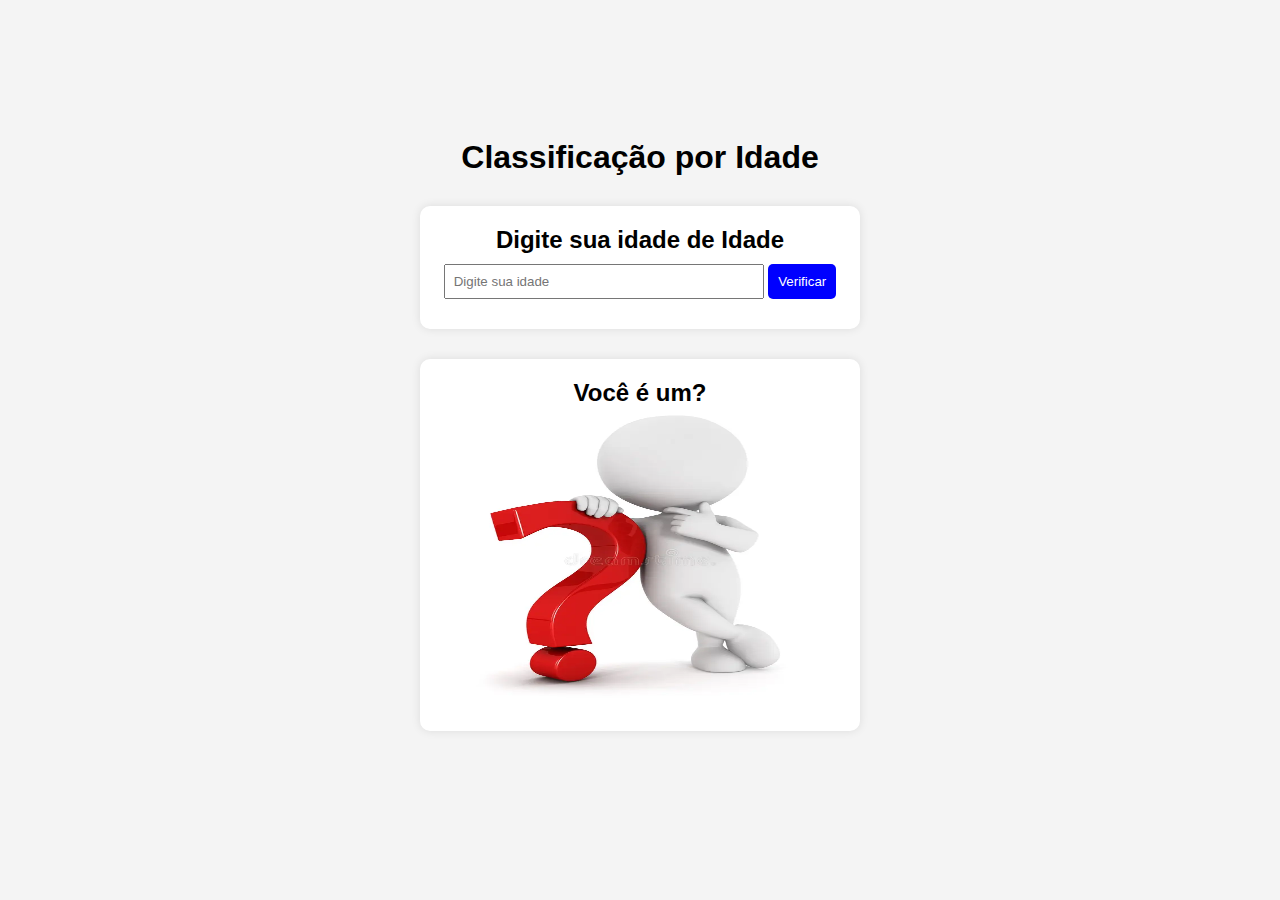
==== 25-02/Aula - VerificadorIdade - aluno/index.html @ 242cfa46 "primeiro commit" ====
<!DOCTYPE html>
<html lang="pt-br">

<head>
    <meta charset="UTF-8">
    <meta name="viewport" content="width=device-width, initial-scale=1.0">
    <title>Document</title>
    <link rel="stylesheet" href="css/style.css">
</head>

<body>
    <div class="container">
        <h1>Classificação por Idade</h1>
        <div class="esquerda">
            <h2>Digite sua idade de Idade</h2>
            <input type="number" id="idade" placeholder="Digite sua idade">
            <button onclick="verificarIdade()">Verificar</button>
        </div>
        <div class="direita">
            <h2 id="tipo">Você é um?</h2>
            <img id="imagem" src="img/ini.png" alt="">
        </div>
    </div>
    <script src="js/script.js"></script>
</body>

</html>
---- 25-02/Aula - VerificadorIdade - aluno/css/style.css ----
* {
    margin: 0;
    padding: 0;
    box-sizing: border-box;
}
body {
    font-family: Arial, sans-serif;
    display: flex;
    justify-content: center;
    align-items: center;
    height: 100vh;
    background-color: #f4f4f4;
}

.container{
    text-align: center;
}

.esquerda, .direita{
    background: white;
    padding: 20px;
    margin: 30px;
    border-radius: 10px;
    box-shadow: 0 0 10px rgba(0, 0, 0, 0.1);
    text-align: center;
}

.direita img{
    width: 400px;
    height: 300px;
}
input {
    padding: 8px;
    margin: 10px 0;
    width: 80%;
}
button {
    padding: 10px;
    background: blue;
    color: white;
    border: none;
    cursor: pointer;
    border-radius: 5px;
}
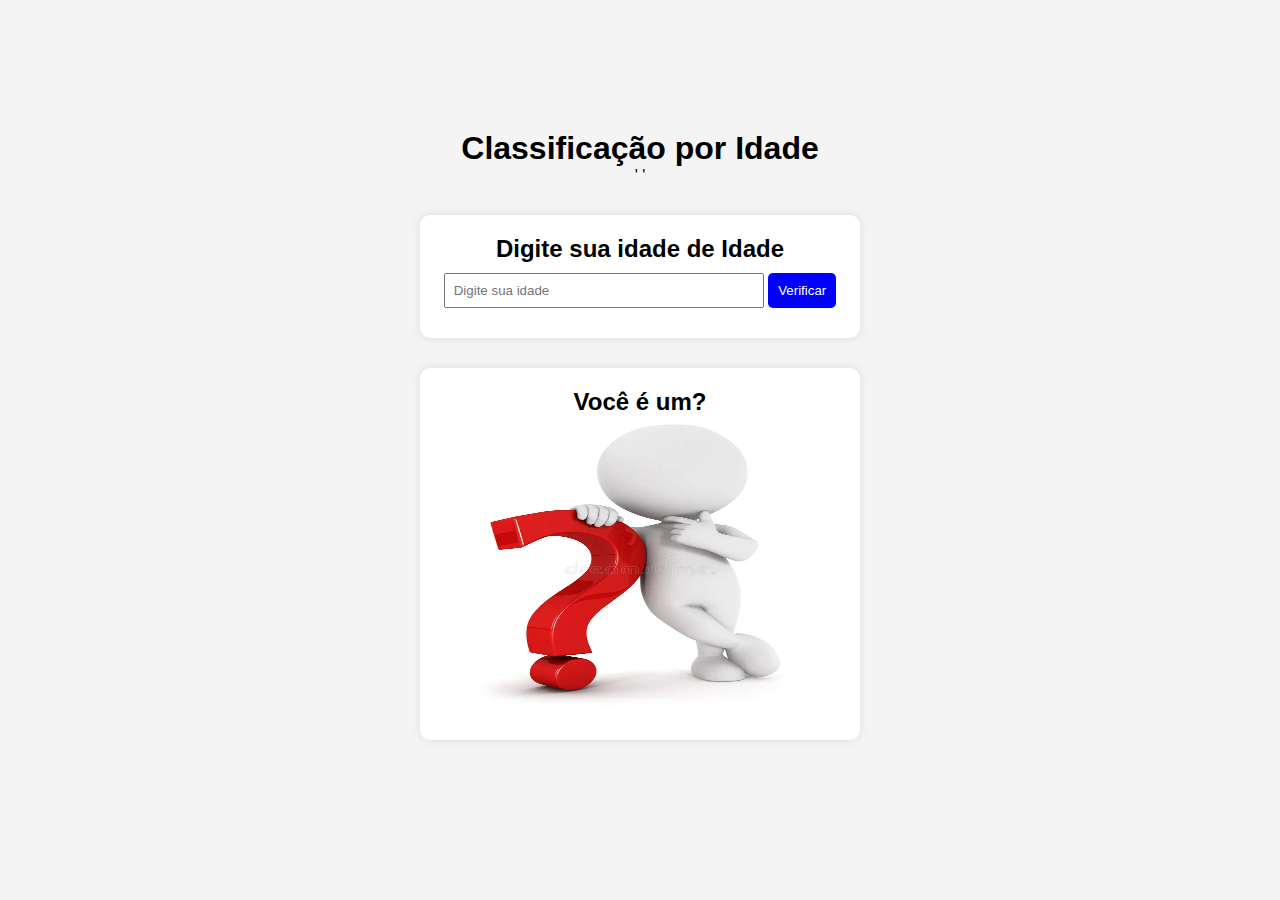
==== commit ceedc4b1: "terceiro commit" ====
--- a/25-02/Aula - VerificadorIdade - aluno/index.html
+++ b/25-02/Aula - VerificadorIdade - aluno/index.html
@@ -10,7 +10,7 @@
 
 <body>
     <div class="container">
-        <h1>Classificação por Idade</h1>
+        <h1>Classificação por Idade</h1>'   '
         <div class="esquerda">
             <h2>Digite sua idade de Idade</h2>
             <input type="number" id="idade" placeholder="Digite sua idade">
